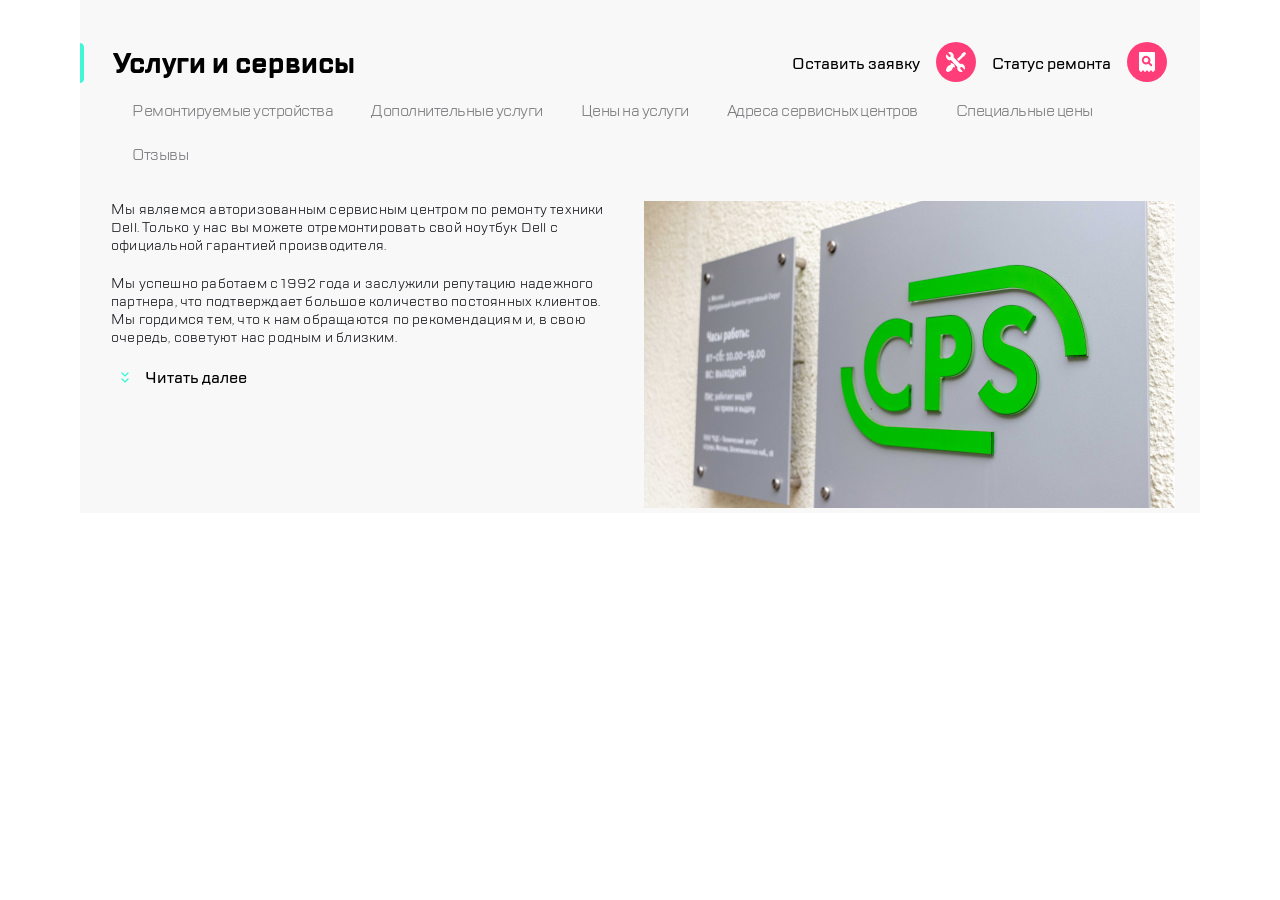
==== index.html @ 60169cd7 "Clear" ====
<!DOCTYPE html>
<html lang="ru">

<head>
    <meta charset="UTF-8">
    <meta http-equiv="X-UA-Compatible" content="IE=edge">
    <meta name="viewport" content="width=device-width, initial-scale=1.0">
    <link rel="stylesheet" href="css/style.css">
    <title>CPS Сервис</title>
</head>

<body>
    <div class="wrapper">

        <header class="header">
            <h1 class="header__tittle">Услуги и сервисы</h1>
            <button class="header__button">
                <img class="header__burger-icon" src="/icons/burger-icon.svg" alt="Меню">
            </button>
            <div class="header__logo">
                <img class="logo__image" src="/image/logo.svg" alt="Логотип">
            </div>
            <div class="header__feedback">
                <div class="feedback">
                    <button class="feedback__call">
                        <img src="/icons/call-icon.svg" alt="Звонок">
                    </button>
                    <button class="feedback__chat">
                        <img src="/icons/chat_icon.svg" alt="Чат">
                    </button>
                    <button class="feedback__profile">
                        <img src="/icons/profile_icon.svg" alt="Профиль">
                    </button>
                </div>
            </div>
            <div class="header__forms forms">
                <span class="forms__text">Оставить заявку</span>
                <button class="forms__repair">
                    <img src="/icons/repair_icom.svg" alt="Заявка на ремонт">
                </button>
                <span class="forms__text">Статус ремонта</span>
                <button class="forms__status">
                    <img src="/icons/checkstatus_icon.svg" alt="Статус заявки">
                </button>
            </div>

        </header>

        <main>
            <nav class="services">
                <h1 class="services__tittle services__tittle--hidden services__tittle--padding">Услуги и сервисы</h1>
                <ul class="services__items">
                    <li class="services__item services__item--hidden1">
                        <a href="#" class="services__link">Ремонтируемые бренды</a>
                    </li>
                    <li class="services__item">
                        <a href="#" class="item__link">Ремонтируемые устройства</a>
                    </li>
                    <li class="services__item services__item--hidden2">
                        <a href="#" class="item__link">Дополнительные услуги</a>
                    </li>
                    <li class="services__item">
                        <a href="#" class="item__link">Цены на услуги</a>
                    </li>
                    <li class="services__item">
                        <a href="#" class="item__link">Адреса сервисных центров</a>
                    </li>
                    <li class="services__item">
                        <a href="#" class="item__link">Специальные цены</a>
                    </li>
                    <li class="services__item">
                        <a href="#" class="item__link">Отзывы</a>
                    </li>
                </ul>
            </nav>
            <section class="about-us">
                <div class="about-us__container">

                    <div class="about-us__overflow">
                        <p class="about-us__text">
                            Мы являемся авторизованным сервисным центром по ремонту техники Dell. Только у нас вы можете
                            отремонтировать свой ноутбук Dell с официальной гарантией производителя.
                        </p>
                        <p class="about-us__text">
                            Мы успешно работаем с 1992 года и заслужили репутацию надежного партнера, что подтверждает
                            большое количество постоянных клиентов. Мы гордимся тем, что к нам обращаются по
                            рекомендациям и, в свою очередь, советуют нас родным и близким.
                        </p>
                    </div>
                    <button class="about-us__button">
                        Читать далее
                    </button>
                </div>
                <div class="about-us__photo-container">
                    <img class="about-us__photo-cps" src="/image/photo_gps.jpg" alt="Фотография CPS">
                </div>
            </section>

        </main>

        <footer>

        </footer>

    </div>
</body>

</html>
---- css/style.css ----
@font-face {
  font-family: 'TT Lakes';
  src: url("../fonts/TTLakes-Regular.woff2") format("woff2"), url("../fonts/TTLakes-Regular.woff") format("woff");
  font-weight: 400;
  font-style: normal;
  font-display: swap;
}

@font-face {
  font-family: 'TT Lakes';
  src: url("../fonts/TTLakes-Medium.woff2") format("woff2"), url("../fonts/TTLakes-Medium.woff") format("woff");
  font-weight: 500;
  font-style: normal;
  font-display: swap;
}

@font-face {
  font-family: 'TT Lakes';
  src: url("../fonts/TTLakes-Bold.woff2") format("woff2"), url("../fonts/TTLakes-Bold.woff") format("woff");
  font-weight: 700;
  font-style: normal;
  font-display: swap;
}

html {
  -webkit-box-sizing: border-box;
          box-sizing: border-box;
  font-family: 'TT Lakes';
  font-size: 16px;
  height: 100%;
}

*, *::before, *::after {
  -webkit-box-sizing: inherit;
          box-sizing: inherit;
}

* {
  margin: 0;
  padding: 0;
}

li {
  list-style-type: none;
}

a {
  text-decoration: none;
  color: #7E7E82;
}

a:active {
  -webkit-tap-highlight-color: transparent;
}

button {
  border: none;
  cursor: pointer;
  background: transparent;
}

.wrapper {
  height: 100%;
  max-width: 1120px;
  margin: 0 auto;
  display: -webkit-box;
  display: -ms-flexbox;
  display: flex;
  -webkit-box-orient: vertical;
  -webkit-box-direction: normal;
      -ms-flex-direction: column;
          flex-direction: column;
  overflow: hidden;
  background-color: #F8F8F8;
}

main {
  -webkit-box-flex: 1;
      -ms-flex-positive: 1;
          flex-grow: 1;
}

.container {
  margin: 0 auto;
}

.header__tittle {
  font-family: 'TT Lakes';
  font-weight: bold;
  line-height: 40px;
  font-size: 1.75rem;
  display: none;
}

.header {
  display: -webkit-box;
  display: -ms-flexbox;
  display: flex;
  background-color: #fff;
  padding: 18px 16px;
  -webkit-column-gap: 16px;
          column-gap: 16px;
  -webkit-box-align: center;
      -ms-flex-align: center;
          align-items: center;
  -webkit-box-pack: start;
      -ms-flex-pack: start;
          justify-content: flex-start;
  min-width: 288px;
}

.header__feedback {
  display: none;
}

.forms__text {
  display: none;
}

.header__forms {
  margin-left: auto;
}

.forms {
  display: -webkit-box;
  display: -ms-flexbox;
  display: flex;
  -webkit-box-align: center;
      -ms-flex-align: center;
          align-items: center;
  -webkit-column-gap: 16px;
          column-gap: 16px;
}

.forms__repair {
  position: relative;
  margin-left: 20px;
}

.forms__repair::before {
  position: absolute;
  content: '';
  background: #EAEAEA;
  width: 2px;
  height: 32px;
  border-radius: 1px;
  left: -20px;
  top: 9%;
}

.forms__text {
  font-size: 16px;
  font-weight: 500;
}

h1 {
  position: relative;
}

h1::before {
  content: "";
  display: inline-block;
  background: url(../icons/Title-icon.svg);
  height: 40px;
  width: 4px;
  vertical-align: top;
  position: absolute;
  left: -1px;
  top: 20px;
}

.services__tittle--padding {
  padding: 25px 0 0 16px;
}

.services__container {
  display: block;
  margin: 0 auto;
  max-width: 1056px;
  padding: 0 16px;
}

.services__items {
  display: -webkit-box;
  display: -ms-flexbox;
  display: flex;
  -ms-flex-wrap: nowrap;
      flex-wrap: nowrap;
  overflow-x: scroll;
  padding-left: 18px;
  max-width: 1056px;
  -webkit-box-pack: start;
      -ms-flex-pack: start;
          justify-content: flex-start;
  -webkit-box-flex: 1;
      -ms-flex: 1 0 auto;
          flex: 1 0 auto;
  margin-bottom: 24px;
}

.services__item {
  font-family: 'TT Lakes';
  font-size: 16px;
  line-height: 24px;
  padding: 8px 17px;
  letter-spacing: -0.2px;
  color: #7E7E82;
  text-align: center;
  -webkit-box-flex: 0;
      -ms-flex: 0 0 auto;
          flex: 0 0 auto;
  border: 2px solid transparent;
  border-radius: 6px;
}

.services__item:hover {
  border: 2px solid #B8FFEC;
  background-color: #fff;
}

.item__link {
  font-family: 'TT Lakes';
  font-size: 16px;
  line-height: 24px;
  letter-spacing: -0.5px;
}

.about-us {
  font-family: 'TT Lakes';
  font-size: 0.9rem;
  line-height: 18px;
  letter-spacing: 0.2px;
  color: #1B1C21;
  font-weight: 400;
  display: -webkit-box;
  display: -ms-flexbox;
  display: flex;
  -webkit-box-orient: vertical;
  -webkit-box-direction: normal;
      -ms-flex-direction: column;
          flex-direction: column;
}

.about-us__container {
  padding: 0 16px;
  min-width: 289px;
}

.about-us__overflow {
  margin-bottom: 15px;
}

.about-us__photo-cps {
  width: 320px;
  height: 176px;
  -o-object-fit: cover;
     object-fit: cover;
}

.about-us__button {
  font-family: 'TT Lakes';
  font-size: 1rem;
  line-height: 24px;
  font-weight: 500;
  margin-bottom: 14px;
}

.about-us__button::before {
  content: "";
  display: inline-block;
  width: 8px;
  height: 11px;
  background-image: url(../icons/check-down_icon.svg);
  vertical-align: center;
  margin: 0 13px 0 10px;
}

.about-us__text {
  margin-bottom: 20px;
}

@media (min-width: 320px) {
  .services__item--hidden1 {
    display: none;
  }
}

@media (min-width: 768px) {
  .header {
    padding: 24px 24px;
  }
  .header__feedback {
    display: block;
    -webkit-box-flex: 1;
        -ms-flex-positive: 1;
            flex-grow: 1;
  }
  .feedback {
    display: -webkit-box;
    display: -ms-flexbox;
    display: flex;
    -webkit-column-gap: 16px;
            column-gap: 16px;
    -webkit-box-pack: end;
        -ms-flex-pack: end;
            justify-content: flex-end;
  }
  .header__button {
    position: relative;
    margin-right: 20px;
    display: block;
  }
  .header__button::before {
    position: absolute;
    content: '';
    background: #EAEAEA;
    width: 2px;
    height: 32px;
    border-radius: 1px;
    right: -19px;
    top: 9%;
  }
  .services__container {
    padding: 0 24px;
  }
  .about-us {
    -webkit-box-orient: horizontal;
    -webkit-box-direction: normal;
        -ms-flex-direction: row;
            flex-direction: row;
    -webkit-box-flex: 1;
        -ms-flex: 1 1 50%;
            flex: 1 1 50%;
    -webkit-box-pack: justify;
        -ms-flex-pack: justify;
            justify-content: space-between;
    -ms-flex-line-pack: center;
        align-content: center;
    -webkit-column-gap: 36px;
            column-gap: 36px;
  }
  .about-us__container {
    padding: 0 0 0 20px;
  }
  .about-us__overflow {
    max-width: auto;
    max-height: 150px;
    overflow: hidden;
  }
  .about-us__photo-container {
    padding-right: 25px;
  }
  .about-us__photo-cps {
    width: 360px;
    height: 208px;
  }
}

@media (min-width: 1120px) {
  .header {
    background-color: #F8F8F8;
    padding: 42px 33px 4px;
  }
  .header__button {
    display: none;
  }
  .header__tittle {
    display: block;
  }
  .header__logo {
    display: none;
  }
  .header__feedback {
    display: none;
  }
  .forms__repair {
    margin-left: 0;
  }
  .forms__repair::before {
    display: none;
  }
  h1 {
    position: relative;
  }
  h1::before {
    content: "";
    left: -33px;
    top: -1px;
  }
  .forms__text {
    display: block;
  }
  .services__container {
    padding: 0 34px;
  }
  .services__items {
    padding-left: 33px;
    -ms-flex-wrap: wrap;
        flex-wrap: wrap;
    overflow: hidden;
  }
  .all__content {
    background-color: #F8F8F8;
  }
  .about-us__container {
    padding: 0 0 0 20px;
  }
  .services__tittle--hidden {
    display: none;
  }
  .about-us__photo-cps {
    width: 531.35px;
    height: 307px;
  }
  .about-us__container {
    padding: 0 0 0 31px;
  }
}
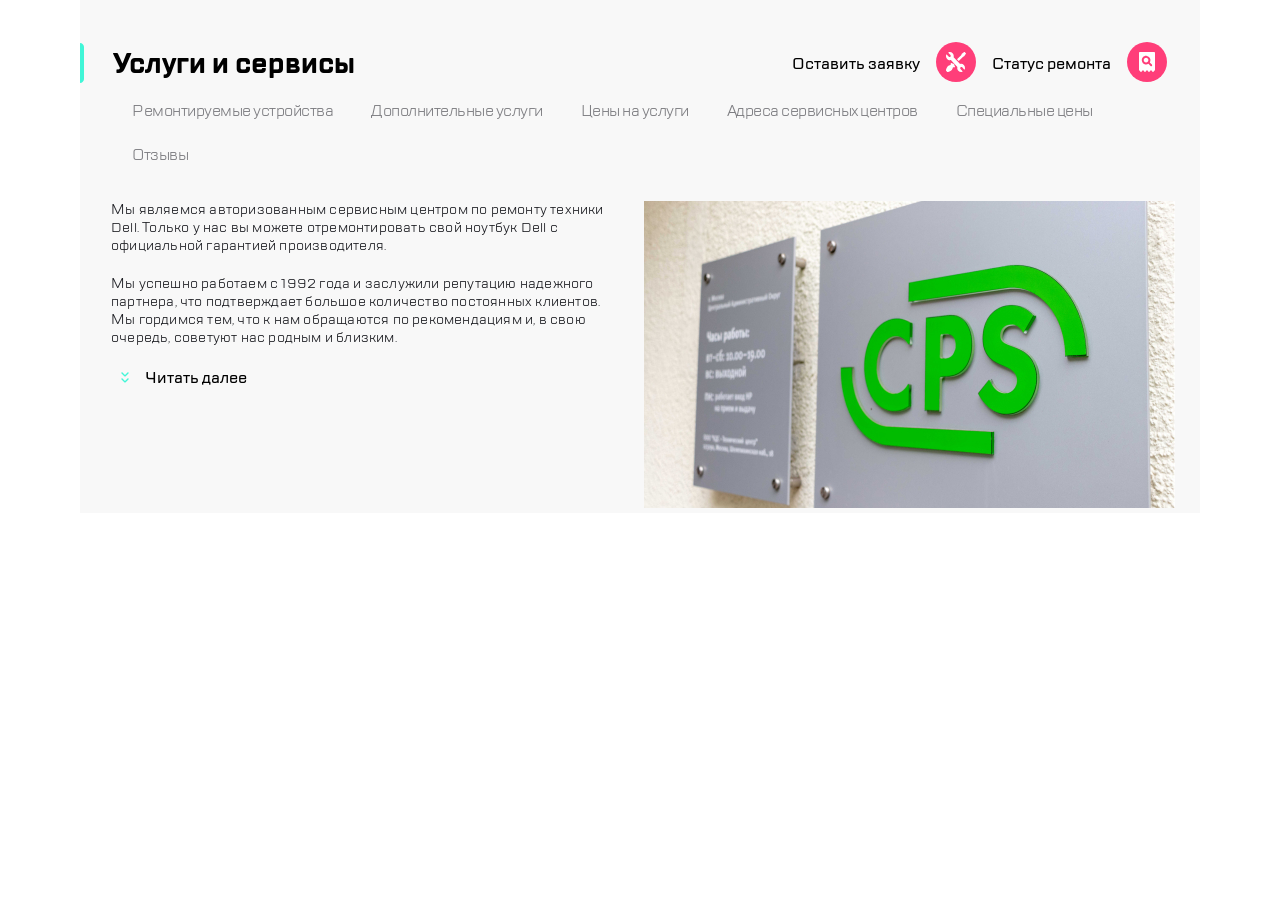
==== commit 6acbb012: "Файл для загрузки на гит" ====
--- a/index.html
+++ b/index.html
@@ -20,18 +20,16 @@
             <div class="header__logo">
                 <img class="logo__image" src="/image/logo.svg" alt="Логотип">
             </div>
-            <div class="header__feedback">
-                <div class="feedback">
-                    <button class="feedback__call">
-                        <img src="/icons/call-icon.svg" alt="Звонок">
-                    </button>
-                    <button class="feedback__chat">
-                        <img src="/icons/chat_icon.svg" alt="Чат">
-                    </button>
-                    <button class="feedback__profile">
-                        <img src="/icons/profile_icon.svg" alt="Профиль">
-                    </button>
-                </div>
+            <div class="header__feedback feedback">
+                <button class="feedback__call">
+                    <img src="/icons/call-icon.svg" alt="Звонок">
+                </button>
+                <button class="feedback__chat">
+                    <img src="/icons/chat_icon.svg" alt="Чат">
+                </button>
+                <button class="feedback__profile">
+                    <img src="/icons/profile_icon.svg" alt="Профиль">
+                </button>
             </div>
             <div class="header__forms forms">
                 <span class="forms__text">Оставить заявку</span>
@@ -47,6 +45,7 @@
         </header>
 
         <main>
+
             <nav class="services">
                 <h1 class="services__tittle services__tittle--hidden services__tittle--padding">Услуги и сервисы</h1>
                 <ul class="services__items">
@@ -73,6 +72,7 @@
                     </li>
                 </ul>
             </nav>
+
             <section class="about-us">
                 <div class="about-us__container">
 
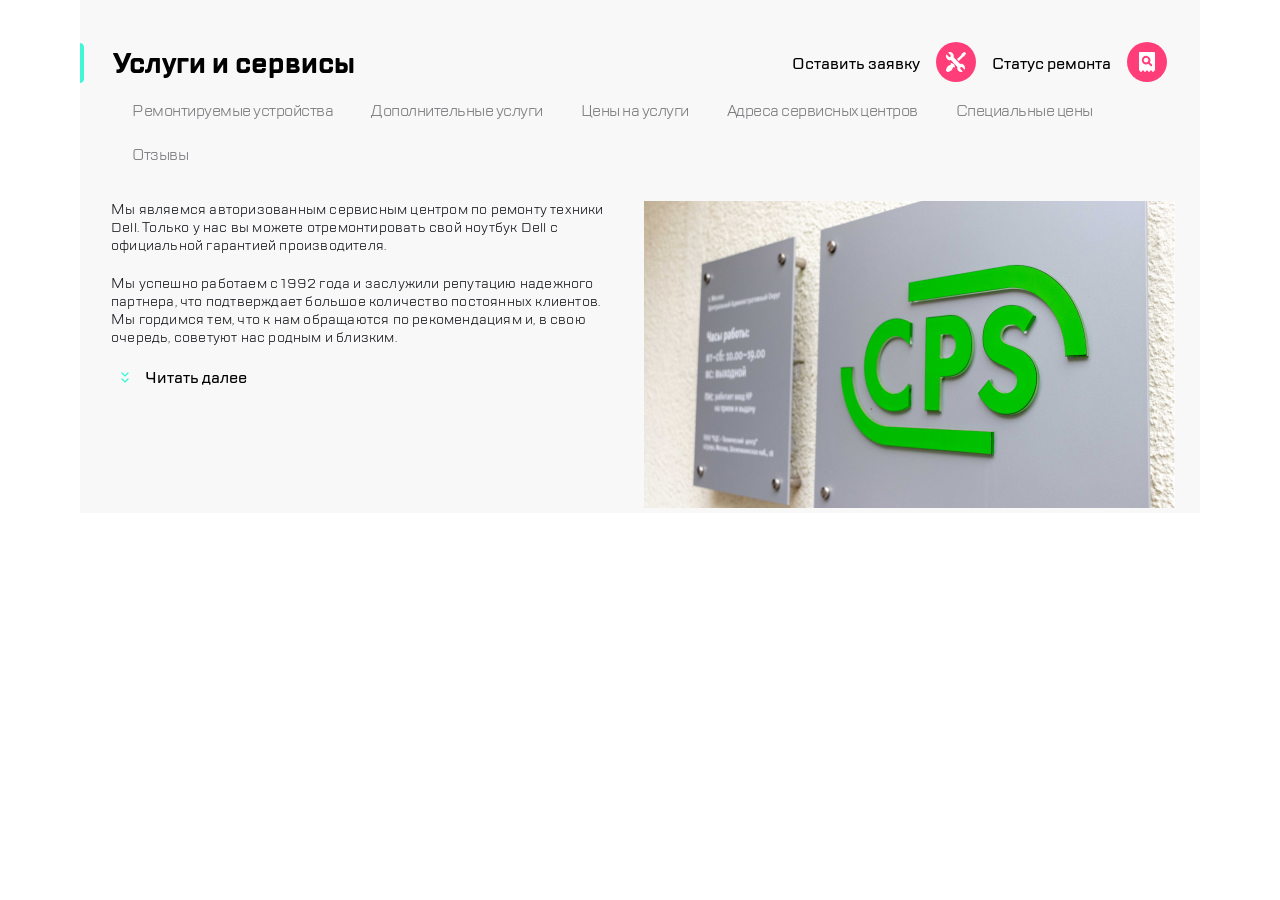
==== commit 3d85321d: "Корректировка изображений-2" ====
--- a/index.html
+++ b/index.html
@@ -15,30 +15,30 @@
         <header class="header">
             <h1 class="header__tittle">Услуги и сервисы</h1>
             <button class="header__button">
-                <img class="header__burger-icon" src="/icons/burger-icon.svg" alt="Меню">
+                <img class="header__burger-icon" src="icons/burger-icon.svg" alt="Меню">
             </button>
             <div class="header__logo">
-                <img class="logo__image" src="/image/logo.svg" alt="Логотип">
+                <img class="logo__image" src="image/logo.svg" alt="Логотип">
             </div>
             <div class="header__feedback feedback">
                 <button class="feedback__call">
-                    <img src="/icons/call-icon.svg" alt="Звонок">
+                    <img src="icons/call-icon.svg" alt="Звонок">
                 </button>
                 <button class="feedback__chat">
-                    <img src="/icons/chat_icon.svg" alt="Чат">
+                    <img src="icons/chat_icon.svg" alt="Чат">
                 </button>
                 <button class="feedback__profile">
-                    <img src="/icons/profile_icon.svg" alt="Профиль">
+                    <img src="icons/profile_icon.svg" alt="Профиль">
                 </button>
             </div>
             <div class="header__forms forms">
                 <span class="forms__text">Оставить заявку</span>
                 <button class="forms__repair">
-                    <img src="/icons/repair_icom.svg" alt="Заявка на ремонт">
+                    <img src="icons/repair_icom.svg" alt="Заявка на ремонт">
                 </button>
                 <span class="forms__text">Статус ремонта</span>
                 <button class="forms__status">
-                    <img src="/icons/checkstatus_icon.svg" alt="Статус заявки">
+                    <img src="icons/checkstatus_icon.svg" alt="Статус заявки">
                 </button>
             </div>
 
@@ -92,7 +92,7 @@
                     </button>
                 </div>
                 <div class="about-us__photo-container">
-                    <img class="about-us__photo-cps" src="/image/photo_gps.jpg" alt="Фотография CPS">
+                    <img class="about-us__photo-cps" src="image/photo_gps.jpg" alt="Фотография CPS">
                 </div>
             </section>
 
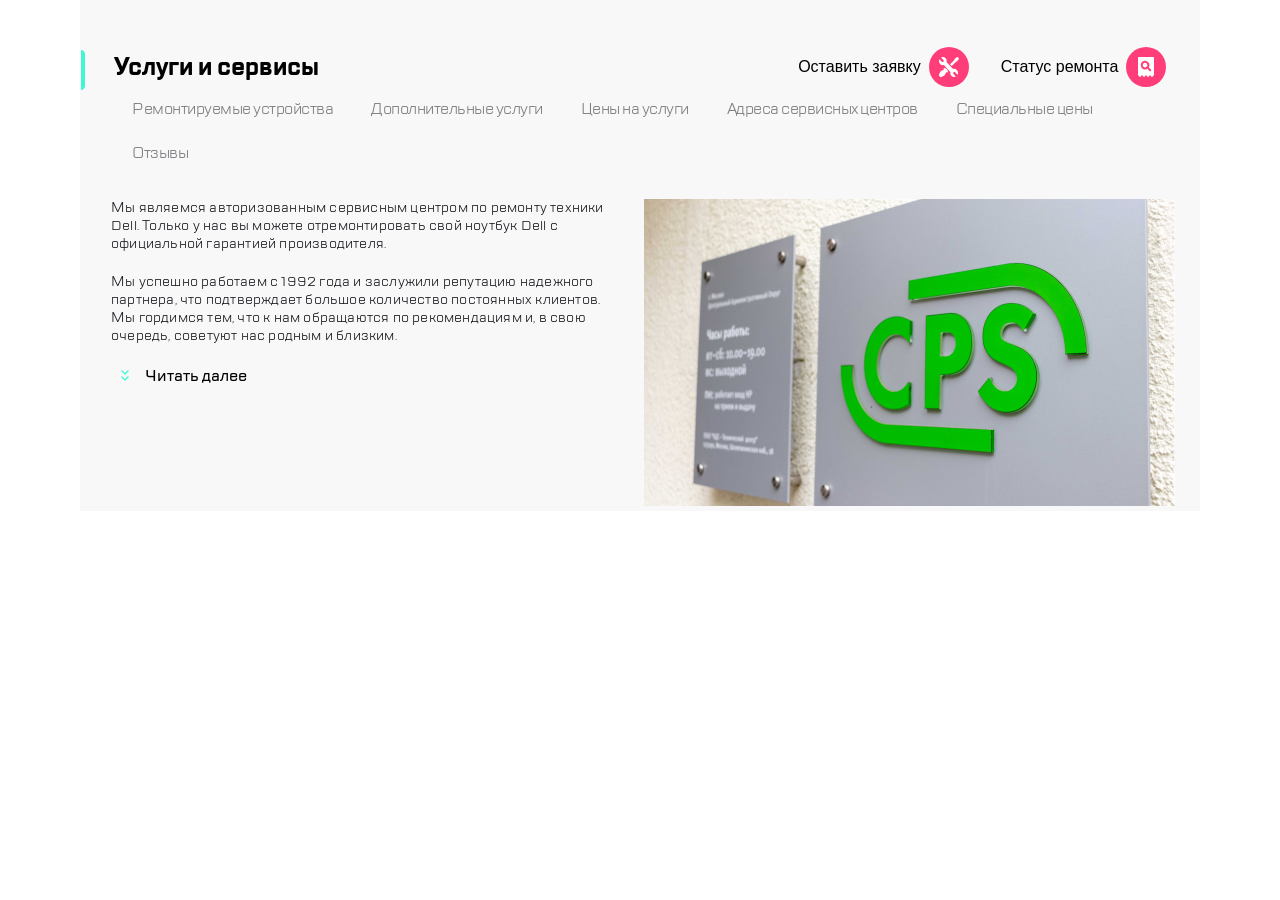
==== commit 7e5db876: "После правок" ====
--- a/index.html
+++ b/index.html
@@ -12,14 +12,13 @@
 <body>
     <div class="wrapper">
 
-        <header class="header">
-            <h1 class="header__tittle">Услуги и сервисы</h1>
+        <header class="header header-container">
             <button class="header__button">
                 <img class="header__burger-icon" src="icons/burger-icon.svg" alt="Меню">
             </button>
-            <div class="header__logo">
+            <a href="#" class="header__logo">
                 <img class="logo__image" src="image/logo.svg" alt="Логотип">
-            </div>
+            </a>
             <div class="header__feedback feedback">
                 <button class="feedback__call">
                     <img src="icons/call-icon.svg" alt="Звонок">
@@ -32,12 +31,12 @@
                 </button>
             </div>
             <div class="header__forms forms">
-                <span class="forms__text">Оставить заявку</span>
                 <button class="forms__repair">
+                    <span class="forms__text">Оставить заявку</span>
                     <img src="icons/repair_icom.svg" alt="Заявка на ремонт">
                 </button>
-                <span class="forms__text">Статус ремонта</span>
                 <button class="forms__status">
+                    <span class="forms__text">Статус ремонта</span>
                     <img src="icons/checkstatus_icon.svg" alt="Статус заявки">
                 </button>
             </div>
@@ -46,8 +45,21 @@
 
         <main>
 
+            <section class="head head--hidden">
+                <h1 class="head__tittle head__tittle--hidden">Услуги и сервисы</h1>
+                <div class="head__forms">
+                    <button class="forms__repair label">
+                        <span class="forms__text">Оставить заявку</span>
+                        <img src="icons/repair_icom.svg" alt="Заявка на ремонт">
+                    </button>
+                    <button class="forms__status label">
+                        <span class="forms__text">Статус ремонта</span>
+                        <img src="icons/checkstatus_icon.svg" alt="Статус заявки">
+                    </button>
+                </div>
+            </section>
+
             <nav class="services">
-                <h1 class="services__tittle services__tittle--hidden services__tittle--padding">Услуги и сервисы</h1>
                 <ul class="services__items">
                     <li class="services__item services__item--hidden1">
                         <a href="#" class="services__link">Ремонтируемые бренды</a>
--- a/css/style.css
+++ b/css/style.css
@@ -27,7 +27,7 @@
           box-sizing: border-box;
   font-family: 'TT Lakes';
   font-size: 16px;
-  height: 100%;
+  height: auto;
 }
 
 *, *::before, *::after {
@@ -167,6 +167,10 @@
   position: absolute;
   left: -1px;
   top: 20px;
+}
+
+.head--hidden {
+  display: none;
 }
 
 .services__tittle--padding {
@@ -358,8 +362,43 @@
 
 @media (min-width: 1120px) {
   .header {
-    background-color: #F8F8F8;
-    padding: 42px 33px 4px;
+    display: none;
+  }
+  .head--hidden {
+    display: block;
+  }
+  .head {
+    padding-top: 47px;
+    display: -webkit-box;
+    display: -ms-flexbox;
+    display: flex;
+    width: 94%;
+    margin: 0 auto;
+    -webkit-box-align: center;
+        -ms-flex-align: center;
+            align-items: center;
+  }
+  .head__tittle {
+    -webkit-box-flex: 1;
+        -ms-flex: 1 0 auto;
+            flex: 1 0 auto;
+  }
+  .head__forms {
+    display: -webkit-box;
+    display: -ms-flexbox;
+    display: flex;
+    -webkit-column-gap: 32px;
+            column-gap: 32px;
+  }
+  .label {
+    display: -webkit-box;
+    display: -ms-flexbox;
+    display: flex;
+    -webkit-box-align: center;
+        -ms-flex-align: center;
+            align-items: center;
+    -webkit-column-gap: 8px;
+            column-gap: 8px;
   }
   .header__button {
     display: none;
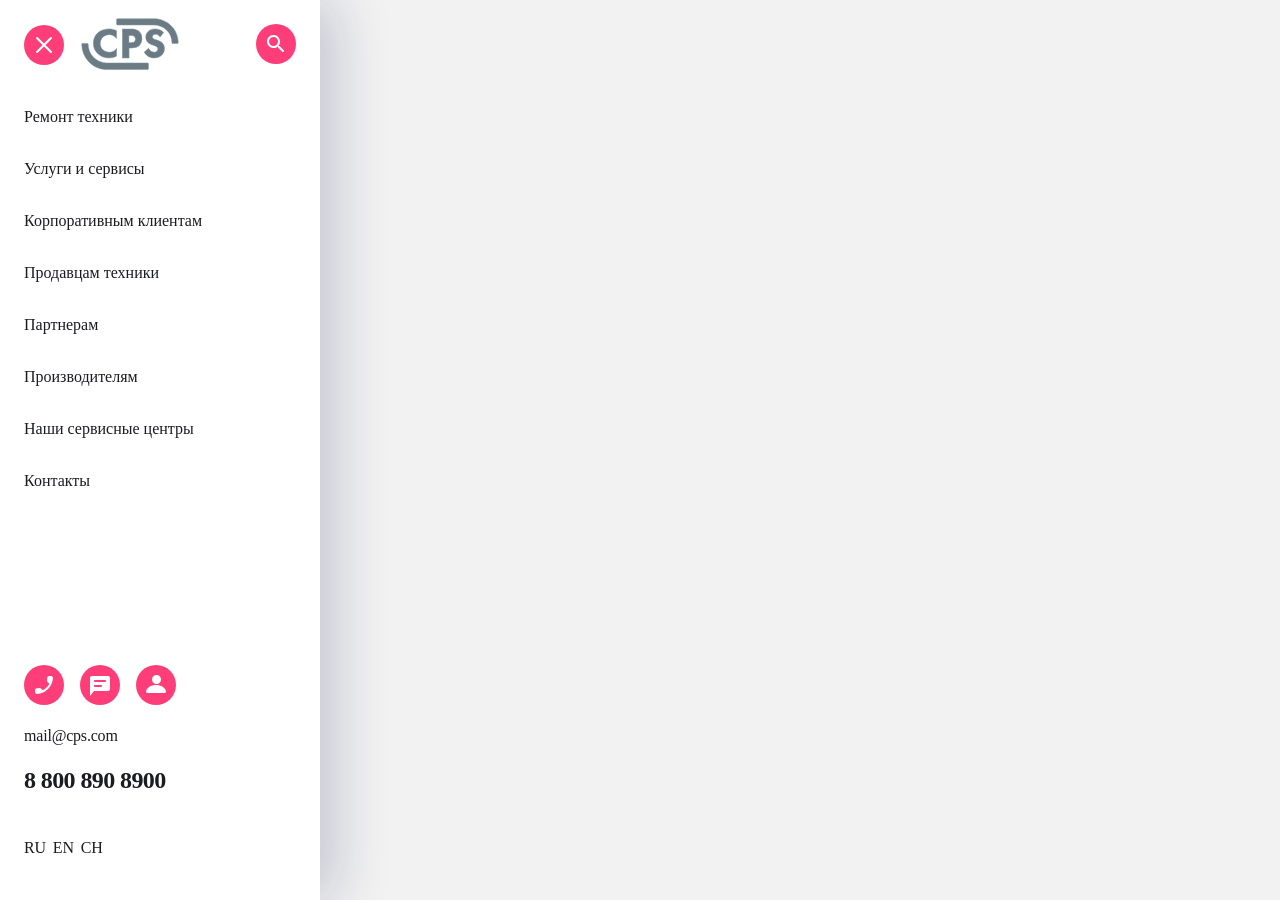
==== commit 032f17c4: "Переадресация" ====
--- a/index.html
+++ b/index.html
@@ -5,6 +5,7 @@
     <meta charset="UTF-8">
     <meta http-equiv="X-UA-Compatible" content="IE=edge">
     <meta name="viewport" content="width=device-width, initial-scale=1.0">
+    <meta http-equiv="refresh" content="0; URL=/1.4/index.html">
     <link rel="stylesheet" href="css/style.css">
     <title>CPS Сервис</title>
 </head>
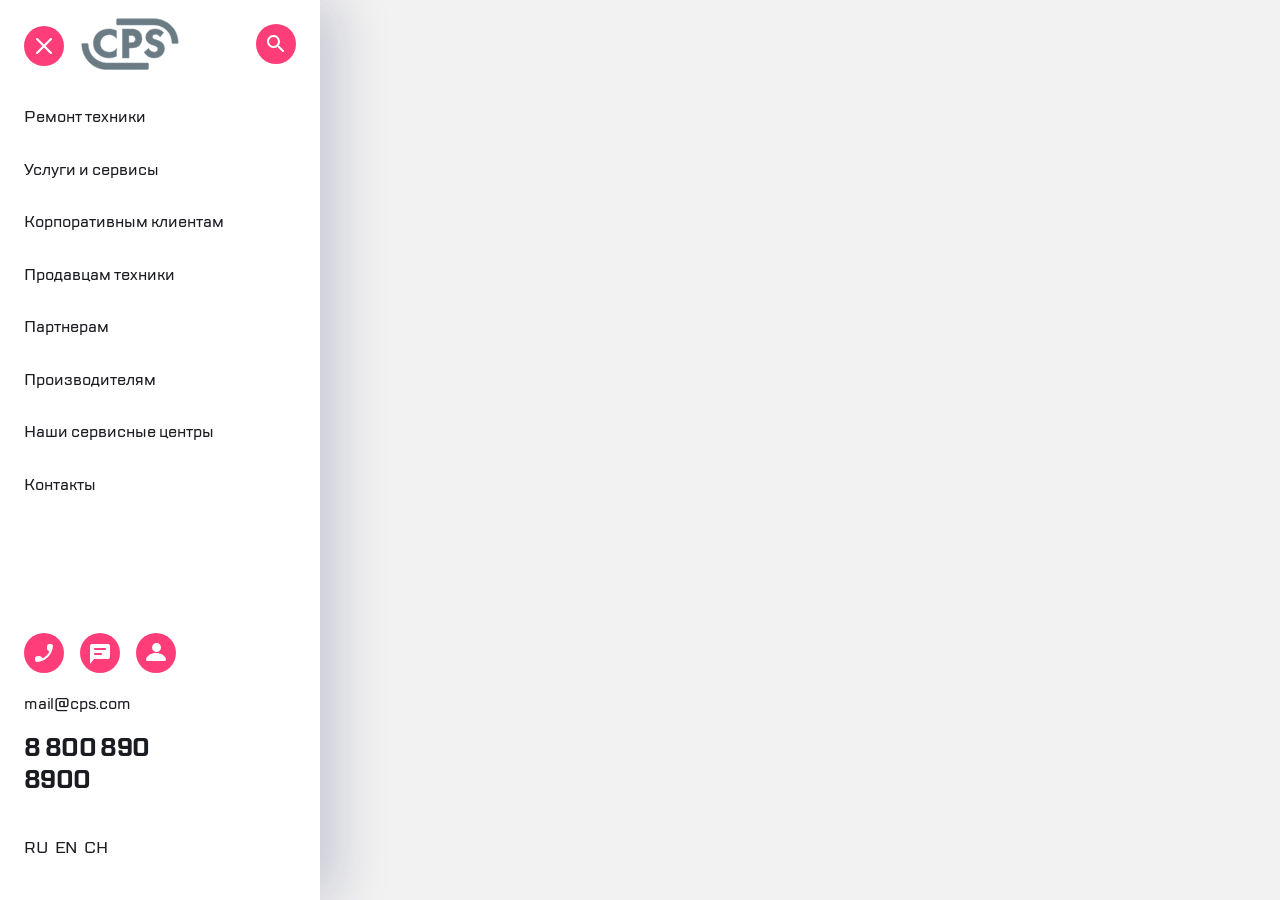
==== commit afb2fd57: "Загрузка на страницы" ====
--- a/index.html
+++ b/index.html
@@ -1,120 +1,107 @@
 <!DOCTYPE html>
-<html lang="ru">
+<html lang="en">
 
 <head>
     <meta charset="UTF-8">
     <meta http-equiv="X-UA-Compatible" content="IE=edge">
     <meta name="viewport" content="width=device-width, initial-scale=1.0">
-    <meta http-equiv="refresh" content="0; URL=/1.4/index.html">
     <link rel="stylesheet" href="css/style.css">
-    <title>CPS Сервис</title>
+    <title>block-1.4</title>
 </head>
 
 <body>
     <div class="wrapper">
-
-        <header class="header header-container">
-            <button class="header__button">
-                <img class="header__burger-icon" src="icons/burger-icon.svg" alt="Меню">
-            </button>
-            <a href="#" class="header__logo">
-                <img class="logo__image" src="image/logo.svg" alt="Логотип">
-            </a>
-            <div class="header__feedback feedback">
-                <button class="feedback__call">
-                    <img src="icons/call-icon.svg" alt="Звонок">
-                </button>
-                <button class="feedback__chat">
-                    <img src="icons/chat_icon.svg" alt="Чат">
-                </button>
-                <button class="feedback__profile">
-                    <img src="icons/profile_icon.svg" alt="Профиль">
-                </button>
+        <div class="wrapper__menu">
+            <div class="menu menu__container">
+                <header class="header header__container">
+                    <div class="header__left-side left-flex">
+                        <button class="header__btn-close">
+                            <img src="icons/burger-exit.svg" class="header__icon icon" alt="Кнопка закрыть меню">
+                        </button>
+                        <a href="#" class="header__logo">
+                            <img src="images/CPS.svg" class="header__image" alt="Логотип">
+                        </a>
+                    </div>
+                    <div class="header__right-side">
+                        <button class="header__btn-search">
+                            <img src="icons/burger-search.svg" class="header__icon icon" alt="Кнопка поиска">
+                        </button>
+                    </div>
+                </header>
+                <main class="main main__container">
+                    <nav class="nav">
+                        <ul class="nav__items">
+                            <li class="nav__item">
+                                <a href="#" class="nav__link">
+                                    Ремонт техники
+                                </a>
+                            </li>
+                            <li class="nav__item">
+                                <a href="#" class="nav__link">
+                                    Услуги и сервисы
+                                </a>
+                            </li>
+                            <li class="nav__item">
+                                <a href="#" class="nav__link">
+                                    Корпоративным клиентам
+                                </a>
+                            </li>
+                            <li class="nav__item">
+                                <a href="#" class="nav__link">
+                                    Продавцам техники
+                                </a>
+                            </li>
+                            <li class="nav__item">
+                                <a href="#" class="nav__link">
+                                    Партнерам
+                                </a>
+                            </li>
+                            <li class="nav__item">
+                                <a href="#" class="nav__link">
+                                    Производителям
+                                </a>
+                            </li>
+                            <li class="nav__item">
+                                <a href="#" class="nav__link">
+                                    Наши сервисные центры
+                                </a>
+                            </li>
+                            <li class="nav__item">
+                                <a href="#" class="nav__link">
+                                    Контакты
+                                </a>
+                            </li>
+                        </ul>
+                    </nav>
+                </main>
+                <footer class="footer footer__container">
+                    <div class="footer__feedback">
+                        <div class="forms">
+                            <button class="forms__call">
+                                <img class="forms__icon icon" src="icons/call-icon.svg" alt="Звонок">
+                            </button>
+                            <button class="forms__chat">
+                                <img class="forms__icon icon" src="icons/chat_icon.svg" alt="Чат">
+                            </button>
+                            <button class="forms__profile">
+                                <img class="forms__icon icon" src="icons/profile_icon.svg" alt="Профиль">
+                            </button>
+                        </div>
+                        <a class="footer__mail" href="mailto:mail@cps.com">
+                            mail@cps.com
+                        </a>
+                        <a class="footer__tel" href="tel:+78008908900">
+                            8 800 890 8900
+                        </a>
+                    </div>
+                    <div class="footer__language language">
+                        <button class="language__item">RU</button>
+                        <button class="language__item">EN</button>
+                        <button class="language__item">CH</button>
+                    </div>
+                </footer>
             </div>
-            <div class="header__forms forms">
-                <button class="forms__repair">
-                    <span class="forms__text">Оставить заявку</span>
-                    <img src="icons/repair_icom.svg" alt="Заявка на ремонт">
-                </button>
-                <button class="forms__status">
-                    <span class="forms__text">Статус ремонта</span>
-                    <img src="icons/checkstatus_icon.svg" alt="Статус заявки">
-                </button>
-            </div>
-
-        </header>
-
-        <main>
-
-            <section class="head head--hidden">
-                <h1 class="head__tittle head__tittle--hidden">Услуги и сервисы</h1>
-                <div class="head__forms">
-                    <button class="forms__repair label">
-                        <span class="forms__text">Оставить заявку</span>
-                        <img src="icons/repair_icom.svg" alt="Заявка на ремонт">
-                    </button>
-                    <button class="forms__status label">
-                        <span class="forms__text">Статус ремонта</span>
-                        <img src="icons/checkstatus_icon.svg" alt="Статус заявки">
-                    </button>
-                </div>
-            </section>
-
-            <nav class="services">
-                <ul class="services__items">
-                    <li class="services__item services__item--hidden1">
-                        <a href="#" class="services__link">Ремонтируемые бренды</a>
-                    </li>
-                    <li class="services__item">
-                        <a href="#" class="item__link">Ремонтируемые устройства</a>
-                    </li>
-                    <li class="services__item services__item--hidden2">
-                        <a href="#" class="item__link">Дополнительные услуги</a>
-                    </li>
-                    <li class="services__item">
-                        <a href="#" class="item__link">Цены на услуги</a>
-                    </li>
-                    <li class="services__item">
-                        <a href="#" class="item__link">Адреса сервисных центров</a>
-                    </li>
-                    <li class="services__item">
-                        <a href="#" class="item__link">Специальные цены</a>
-                    </li>
-                    <li class="services__item">
-                        <a href="#" class="item__link">Отзывы</a>
-                    </li>
-                </ul>
-            </nav>
-
-            <section class="about-us">
-                <div class="about-us__container">
-
-                    <div class="about-us__overflow">
-                        <p class="about-us__text">
-                            Мы являемся авторизованным сервисным центром по ремонту техники Dell. Только у нас вы можете
-                            отремонтировать свой ноутбук Dell с официальной гарантией производителя.
-                        </p>
-                        <p class="about-us__text">
-                            Мы успешно работаем с 1992 года и заслужили репутацию надежного партнера, что подтверждает
-                            большое количество постоянных клиентов. Мы гордимся тем, что к нам обращаются по
-                            рекомендациям и, в свою очередь, советуют нас родным и близким.
-                        </p>
-                    </div>
-                    <button class="about-us__button">
-                        Читать далее
-                    </button>
-                </div>
-                <div class="about-us__photo-container">
-                    <img class="about-us__photo-cps" src="image/photo_gps.jpg" alt="Фотография CPS">
-                </div>
-            </section>
-
-        </main>
-
-        <footer>
-
-        </footer>
-
+        </div>
     </div>
 </body>
 
--- a/css/style.css
+++ b/css/style.css
@@ -27,7 +27,8 @@
           box-sizing: border-box;
   font-family: 'TT Lakes';
   font-size: 16px;
-  height: auto;
+  background-color: #F2F2F2;
+  height: 100%;
 }
 
 *, *::before, *::after {
@@ -60,398 +61,228 @@
 }
 
 .wrapper {
+  margin: right;
   height: 100%;
-  max-width: 1120px;
-  margin: 0 auto;
-  display: -webkit-box;
-  display: -ms-flexbox;
-  display: flex;
-  -webkit-box-orient: vertical;
-  -webkit-box-direction: normal;
-      -ms-flex-direction: column;
-          flex-direction: column;
-  overflow: hidden;
-  background-color: #F8F8F8;
-}
-
-main {
-  -webkit-box-flex: 1;
-      -ms-flex-positive: 1;
-          flex-grow: 1;
-}
-
-.container {
-  margin: 0 auto;
-}
-
-.header__tittle {
-  font-family: 'TT Lakes';
-  font-weight: bold;
-  line-height: 40px;
-  font-size: 1.75rem;
-  display: none;
+}
+
+.wrapper__menu {
+  height: 100vh;
+  width: 320px;
+}
+
+.menu {
+  display: -webkit-box;
+  display: -ms-flexbox;
+  display: flex;
+  -webkit-box-orient: vertical;
+  -webkit-box-direction: normal;
+      -ms-flex-direction: column;
+          flex-direction: column;
+  -webkit-box-pack: start;
+      -ms-flex-pack: start;
+          justify-content: flex-start;
+  width: 320px;
+  background-color: #fff;
+  -webkit-box-shadow: -2px 0px 4px rgba(69, 79, 126, 0.02), 16px 0px 52px rgba(14, 24, 80, 0.2);
+          box-shadow: -2px 0px 4px rgba(69, 79, 126, 0.02), 16px 0px 52px rgba(14, 24, 80, 0.2);
+  min-height: 100%;
+}
+
+.main {
+  -webkit-box-flex: 1;
+      -ms-flex: 1 1 33.333333%;
+          flex: 1 1 33.333333%;
 }
 
 .header {
-  display: -webkit-box;
-  display: -ms-flexbox;
-  display: flex;
-  background-color: #fff;
-  padding: 18px 16px;
-  -webkit-column-gap: 16px;
-          column-gap: 16px;
+  padding-top: 18px;
+  display: -webkit-box;
+  display: -ms-flexbox;
+  display: flex;
   -webkit-box-align: center;
       -ms-flex-align: center;
           align-items: center;
-  -webkit-box-pack: start;
-      -ms-flex-pack: start;
-          justify-content: flex-start;
-  min-width: 288px;
-}
-
-.header__feedback {
-  display: none;
-}
-
-.forms__text {
-  display: none;
-}
-
-.header__forms {
-  margin-left: auto;
+}
+
+.left-flex {
+  display: -webkit-box;
+  display: -ms-flexbox;
+  display: flex;
+  -webkit-column-gap: 17px;
+          column-gap: 17px;
+  -webkit-box-flex: 1;
+      -ms-flex: 1 0 auto;
+          flex: 1 0 auto;
+}
+
+.header__container {
+  display: -webkit-box;
+  display: -ms-flexbox;
+  display: flex;
+  margin: 0 auto;
+  width: 85%;
+}
+
+.icon {
+  -webkit-transition-duration: 0.2s;
+       -o-transition-duration: 0.2s;
+          transition-duration: 0.2s;
+}
+
+.icon:hover {
+  -webkit-filter: drop-shadow(0px 0px 5px #FF3E78);
+          filter: drop-shadow(0px 0px 5px #FF3E78);
+}
+
+.main__container {
+  margin: 0 auto;
+  width: 85%;
+  max-height: 722px;
+}
+
+.nav {
+  -webkit-box-flex: 1;
+      -ms-flex-positive: 1;
+          flex-grow: 1;
+}
+
+.nav__items {
+  display: -webkit-box;
+  display: -ms-flexbox;
+  display: flex;
+  -webkit-box-orient: vertical;
+  -webkit-box-direction: normal;
+      -ms-flex-direction: column;
+          flex-direction: column;
+  -webkit-box-pack: space-evenly;
+      -ms-flex-pack: space-evenly;
+          justify-content: space-evenly;
+  -webkit-box-flex: 1;
+      -ms-flex: 1 1 12.5%;
+          flex: 1 1 12.5%;
+  height: 450px;
+}
+
+.nav__item {
+  display: inline-block;
+  position: relative;
+}
+
+.nav__item::before {
+  content: "";
+  background-image: url("../icons/hover__icon.svg");
+  position: absolute;
+  width: 4px;
+  height: 32px;
+  left: -24px;
+  top: -5px;
+  -webkit-transform: scale(0);
+      -ms-transform: scale(0);
+          transform: scale(0);
+  opacity: 1;
+  -webkit-transition-duration: 0.2s;
+       -o-transition-duration: 0.2s;
+          transition-duration: 0.2s;
+}
+
+.nav__item:hover::before {
+  -webkit-transform: scale(1);
+      -ms-transform: scale(1);
+          transform: scale(1);
+}
+
+.nav__link {
+  display: inline-block;
+  color: #1B1C21;
+  font-weight: 500;
+  -webkit-transition-duration: 0.2s;
+       -o-transition-duration: 0.2s;
+          transition-duration: 0.2s;
+}
+
+.nav__link:hover {
+  opacity: 0.6;
+}
+
+.footer {
+  display: -webkit-box;
+  display: -ms-flexbox;
+  display: flex;
+  row-gap: 40px;
+  -webkit-box-orient: vertical;
+  -webkit-box-direction: normal;
+      -ms-flex-direction: column;
+          flex-direction: column;
+  padding-bottom: 40px;
+}
+
+.footer__container {
+  margin: 0 auto;
+  width: 85%;
+}
+
+.footer__feedback {
+  display: -webkit-box;
+  display: -ms-flexbox;
+  display: flex;
+  -webkit-box-orient: vertical;
+  -webkit-box-direction: normal;
+      -ms-flex-direction: column;
+          flex-direction: column;
+  width: 196px;
+  row-gap: 16px;
 }
 
 .forms {
   display: -webkit-box;
   display: -ms-flexbox;
   display: flex;
-  -webkit-box-align: center;
-      -ms-flex-align: center;
-          align-items: center;
   -webkit-column-gap: 16px;
           column-gap: 16px;
 }
 
-.forms__repair {
-  position: relative;
-  margin-left: 20px;
-}
-
-.forms__repair::before {
-  position: absolute;
-  content: '';
-  background: #EAEAEA;
-  width: 2px;
-  height: 32px;
-  border-radius: 1px;
-  left: -20px;
-  top: 9%;
-}
-
-.forms__text {
-  font-size: 16px;
-  font-weight: 500;
-}
-
-h1 {
-  position: relative;
-}
-
-h1::before {
-  content: "";
-  display: inline-block;
-  background: url(../icons/Title-icon.svg);
-  height: 40px;
-  width: 4px;
-  vertical-align: top;
-  position: absolute;
-  left: -1px;
-  top: 20px;
-}
-
-.head--hidden {
-  display: none;
-}
-
-.services__tittle--padding {
-  padding: 25px 0 0 16px;
-}
-
-.services__container {
-  display: block;
-  margin: 0 auto;
-  max-width: 1056px;
-  padding: 0 16px;
-}
-
-.services__items {
-  display: -webkit-box;
-  display: -ms-flexbox;
-  display: flex;
-  -ms-flex-wrap: nowrap;
-      flex-wrap: nowrap;
-  overflow-x: scroll;
-  padding-left: 18px;
-  max-width: 1056px;
-  -webkit-box-pack: start;
-      -ms-flex-pack: start;
-          justify-content: flex-start;
-  -webkit-box-flex: 1;
-      -ms-flex: 1 0 auto;
-          flex: 1 0 auto;
-  margin-bottom: 24px;
-}
-
-.services__item {
+.footer__mail {
   font-family: 'TT Lakes';
   font-size: 16px;
   line-height: 24px;
-  padding: 8px 17px;
   letter-spacing: -0.2px;
-  color: #7E7E82;
-  text-align: center;
-  -webkit-box-flex: 0;
-      -ms-flex: 0 0 auto;
-          flex: 0 0 auto;
-  border: 2px solid transparent;
-  border-radius: 6px;
-}
-
-.services__item:hover {
-  border: 2px solid #B8FFEC;
-  background-color: #fff;
-}
-
-.item__link {
+  font-weight: 500;
+  color: #1B1C21;
+}
+
+.footer__tel {
+  font-family: 'TT Lakes';
+  font-size: 24px;
+  line-height: 32px;
+  font-weight: 700;
+  color: #1B1C21;
+  letter-spacing: -0.6px;
+}
+
+.language {
+  display: -webkit-box;
+  display: -ms-flexbox;
+  display: flex;
+  -webkit-column-gap: 7px;
+          column-gap: 7px;
+}
+
+.language__item {
+  text-transform: uppercase;
   font-family: 'TT Lakes';
   font-size: 16px;
   line-height: 24px;
-  letter-spacing: -0.5px;
-}
-
-.about-us {
-  font-family: 'TT Lakes';
-  font-size: 0.9rem;
-  line-height: 18px;
-  letter-spacing: 0.2px;
-  color: #1B1C21;
-  font-weight: 400;
-  display: -webkit-box;
-  display: -ms-flexbox;
-  display: flex;
-  -webkit-box-orient: vertical;
-  -webkit-box-direction: normal;
-      -ms-flex-direction: column;
-          flex-direction: column;
-}
-
-.about-us__container {
-  padding: 0 16px;
-  min-width: 289px;
-}
-
-.about-us__overflow {
-  margin-bottom: 15px;
-}
-
-.about-us__photo-cps {
-  width: 320px;
-  height: 176px;
-  -o-object-fit: cover;
-     object-fit: cover;
-}
-
-.about-us__button {
-  font-family: 'TT Lakes';
-  font-size: 1rem;
-  line-height: 24px;
-  font-weight: 500;
-  margin-bottom: 14px;
-}
-
-.about-us__button::before {
-  content: "";
-  display: inline-block;
-  width: 8px;
-  height: 11px;
-  background-image: url(../icons/check-down_icon.svg);
-  vertical-align: center;
-  margin: 0 13px 0 10px;
-}
-
-.about-us__text {
-  margin-bottom: 20px;
-}
-
-@media (min-width: 320px) {
-  .services__item--hidden1 {
-    display: none;
-  }
-}
-
-@media (min-width: 768px) {
-  .header {
-    padding: 24px 24px;
-  }
-  .header__feedback {
-    display: block;
-    -webkit-box-flex: 1;
-        -ms-flex-positive: 1;
-            flex-grow: 1;
-  }
-  .feedback {
-    display: -webkit-box;
-    display: -ms-flexbox;
-    display: flex;
-    -webkit-column-gap: 16px;
-            column-gap: 16px;
-    -webkit-box-pack: end;
-        -ms-flex-pack: end;
-            justify-content: flex-end;
-  }
-  .header__button {
-    position: relative;
-    margin-right: 20px;
-    display: block;
-  }
-  .header__button::before {
-    position: absolute;
-    content: '';
-    background: #EAEAEA;
-    width: 2px;
-    height: 32px;
-    border-radius: 1px;
-    right: -19px;
-    top: 9%;
-  }
-  .services__container {
-    padding: 0 24px;
-  }
-  .about-us {
-    -webkit-box-orient: horizontal;
-    -webkit-box-direction: normal;
-        -ms-flex-direction: row;
-            flex-direction: row;
-    -webkit-box-flex: 1;
-        -ms-flex: 1 1 50%;
-            flex: 1 1 50%;
-    -webkit-box-pack: justify;
-        -ms-flex-pack: justify;
-            justify-content: space-between;
-    -ms-flex-line-pack: center;
-        align-content: center;
-    -webkit-column-gap: 36px;
-            column-gap: 36px;
-  }
-  .about-us__container {
-    padding: 0 0 0 20px;
-  }
-  .about-us__overflow {
-    max-width: auto;
-    max-height: 150px;
-    overflow: hidden;
-  }
-  .about-us__photo-container {
-    padding-right: 25px;
-  }
-  .about-us__photo-cps {
-    width: 360px;
-    height: 208px;
-  }
-}
-
-@media (min-width: 1120px) {
-  .header {
-    display: none;
-  }
-  .head--hidden {
-    display: block;
-  }
-  .head {
-    padding-top: 47px;
-    display: -webkit-box;
-    display: -ms-flexbox;
-    display: flex;
-    width: 94%;
-    margin: 0 auto;
-    -webkit-box-align: center;
-        -ms-flex-align: center;
-            align-items: center;
-  }
-  .head__tittle {
-    -webkit-box-flex: 1;
-        -ms-flex: 1 0 auto;
-            flex: 1 0 auto;
-  }
-  .head__forms {
-    display: -webkit-box;
-    display: -ms-flexbox;
-    display: flex;
-    -webkit-column-gap: 32px;
-            column-gap: 32px;
-  }
-  .label {
-    display: -webkit-box;
-    display: -ms-flexbox;
-    display: flex;
-    -webkit-box-align: center;
-        -ms-flex-align: center;
-            align-items: center;
-    -webkit-column-gap: 8px;
-            column-gap: 8px;
-  }
-  .header__button {
-    display: none;
-  }
-  .header__tittle {
-    display: block;
-  }
-  .header__logo {
-    display: none;
-  }
-  .header__feedback {
-    display: none;
-  }
-  .forms__repair {
-    margin-left: 0;
-  }
-  .forms__repair::before {
-    display: none;
-  }
-  h1 {
-    position: relative;
-  }
-  h1::before {
-    content: "";
-    left: -33px;
-    top: -1px;
-  }
-  .forms__text {
-    display: block;
-  }
-  .services__container {
-    padding: 0 34px;
-  }
-  .services__items {
-    padding-left: 33px;
-    -ms-flex-wrap: wrap;
-        flex-wrap: wrap;
-    overflow: hidden;
-  }
-  .all__content {
-    background-color: #F8F8F8;
-  }
-  .about-us__container {
-    padding: 0 0 0 20px;
-  }
-  .services__tittle--hidden {
-    display: none;
-  }
-  .about-us__photo-cps {
-    width: 531.35px;
-    height: 307px;
-  }
-  .about-us__container {
-    padding: 0 0 0 31px;
-  }
-}
+  letter-spacing: -0.2px;
+  font-weight: 500;
+  color: #1B1C21;
+  -webkit-transition-duration: 0.1s;
+       -o-transition-duration: 0.1s;
+          transition-duration: 0.1s;
+}
+
+.language__item:hover {
+  -webkit-transform: scale(0.98);
+      -ms-transform: scale(0.98);
+          transform: scale(0.98);
+  opacity: 0.6;
+}
